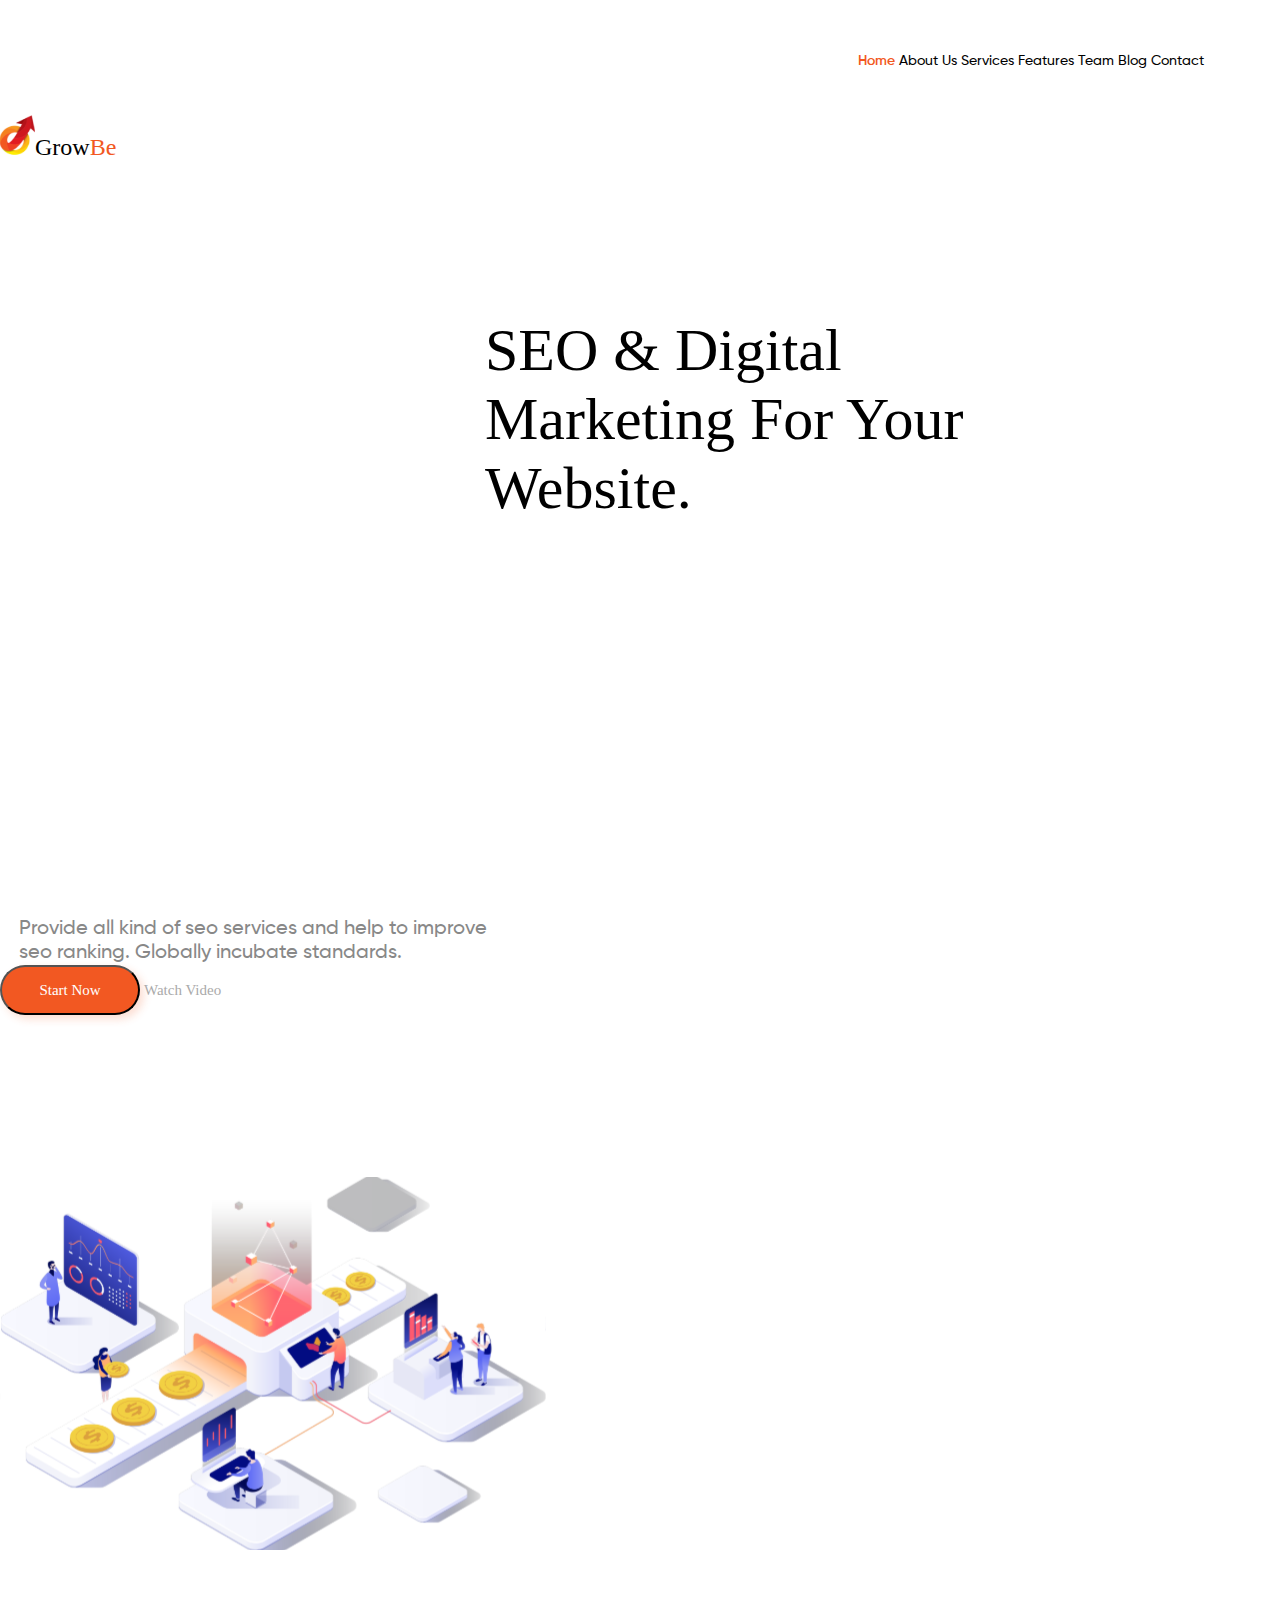
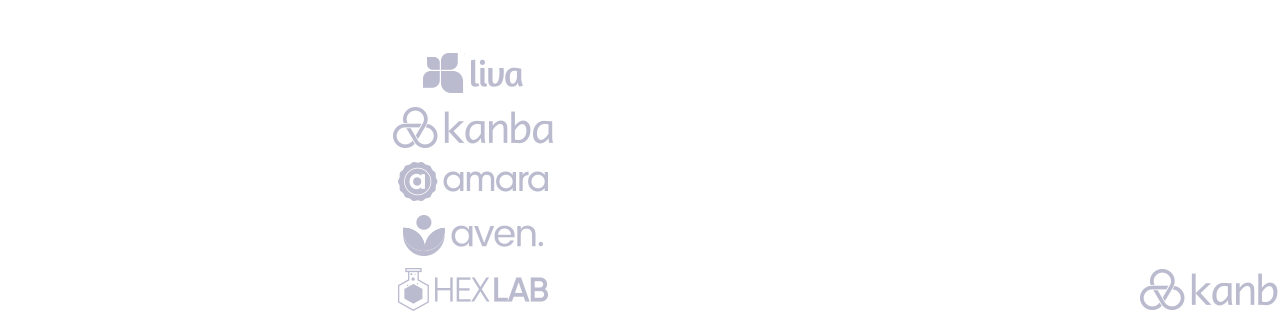
==== index.html @ d7fd8abe "Rename idex.html to index.html" ====
<!DOCTYPE html>
<html lang="en">
  <head>
    <meta charset="UTF-8" />
    <meta name="viewport" content="width=device-width, initial-scale=1.0" />
    <link rel="stylesheet" href="./style.css" />
    <link rel="stylesheet" href="./fonts/">
    <title>HW3</title>
  </head>
  <body>
    <div class="full_page">
        <header>
            <nav class="navigation"> 
                <a class="nav_link_1" href="#">Home</a>
                <a class="nav_link_2" href="#">About Us</a>
                <a class="nav_link_3" href="#">Services</a>
                <a class="nav_link_4" href="#">Features</a>
                <a class="nav_link_5" href="#">Team</a>
                <a class="nav_link_6" href="#">Blog</a>
                <a class="nav_link_7" href="#">Contact</a>
            </nav>
            <div class="header_logo">
                <a href="#"><img src="./img/logo_header.svg" alt=""></a><a class="nav_link_8" href="#">Grow</a><a class="nav_link_9" href="#">Be</a>
            </div>
        </header>
        <main>
            <div class="main_content">
                <div class="text_content">
                    <div class="title1">
                        <h1>SEO & Digital</h1>
                        <h1>Marketing For Your</h1>
                        <h1>Website.</h1>
                    </div>
                    <div class="title2">
                    <h2>Provide all kind of seo services and help to improve</h2>
                    <h2>seo ranking. Globally incubate standards.</h2>
                    </div>
                    <div>
                        <button class="button"><div class="text_button">Start Now</div></button>
                        <a class="main_link_video" href="#">Watch Video</a>
                    </div>
                </div>
                <div class="picture_content">
                    <img src="./img/main_content_picture.svg" alt="">
                </div>
            </div>

        </main>
        <footer class="footer_pannel">
            <a class="foot_link_1" href="#"><img src="./img/footer_logo_1.svg" alt=""></a>
            <a class="foot_link_2" href="#"><img src="./img/footer_logo_2.svg" alt=""></a>
            <a class="foot_link_3" href="#"><img src="./img/footer_logo_3.svg" alt=""></a>
            <a class="foot_link_4" href="#"><img src="./img/footer_logo_4.svg" alt=""></a>
            <a class="foot_link_5" href="#"><img src="./img/footer_logo_5.svg" alt=""></a>
            <a class="foot_link_6" href="#"><img src="./img/footer_logo_6.svg" alt=""></a>
        </footer>
    </div>
  </body>
</html>
---- style.css ----
@font-face {
    font-family: 'Gilroy-SemiBold';
    src: url(./fonts/Gilroy-SemiBold.ttf);
}

@font-face {
    font-family: 'Gilroy-Medium';
    src: url(./fonts/Gilroy-Medium.ttf);
}

* {
    margin: 0;
    padding: 0
}


.full_page {
    width: 1920px;
    height: 943px;
    flex-shrink: 0;
    background: #FFF;
}

nav{
    margin-top: 51px;
    margin-left: 858px;

}

.header_logo{
    margin-top: 45px;
    margin-right: 1408px;
}

.title1{
    margin-top: 155px;
    margin-left: 485px;
}

.title2{
    margin-top: 394px;
    margin-left: 19px;
}

.picture_content{
    width: 544.814px;
    height: 374.843px;
    flex-shrink: 0;
    margin-top: 162px;
    margin-right: 439px;
}

.footer_pannel{
    margin-top: 97px;
    margin-left: 345px;
    padding-left: 48px;
    padding-right: 48px;
}

.foot_link_1{
    margin-right: 1415px;
}

.foot_link_2{
    margin-right: 1207px;
}

.foot_link_3{
    margin-right: 999px;
}

.foot_link_4{
    margin-right: 791px;
}

.foot_link_5{
    margin-right: 583px;
}

.foot_link_6{
    margin-right: 375px;
}


.nav_link_1{
    color: #F25822;
    font-family: 'Gilroy-SemiBold';
    font-size: 14px;
    font-style: normal;
    font-weight: 400;
    line-height: normal;
    text-decoration: none;
}

.nav_link_2{
    color: #000;
    font-family: 'Gilroy-Medium';
    font-size: 14px;
    font-style: normal;
    font-weight: 400;
    line-height: normal;
    text-decoration: none;
}

.nav_link_3{
    color: #000;
    font-family: 'Gilroy-Medium';
    font-size: 14px;
    font-style: normal;
    font-weight: 400;
    line-height: normal;
    text-decoration: none;
}

.nav_link_4{
    color: #000;
    font-family: 'Gilroy-Medium';
    font-size: 14px;
    font-style: normal;
    font-weight: 400;
    line-height: normal;
    text-decoration: none;
}

.nav_link_5{
        color: #000;
    font-family: 'Gilroy-Medium';
    font-size: 14px;
    font-style: normal;
    font-weight: 400;
    line-height: normal;
    text-decoration: none;
}

.nav_link_6{
    color: #000;
    font-family: 'Gilroy-Medium';
    font-size: 14px;
    font-style: normal;
    font-weight: 400;
    line-height: normal;
    text-decoration: none;
}

.nav_link_7{
    color: #000;
    font-family: 'Gilroy-Medium';
    font-size: 14px;
    font-style: normal;
    font-weight: 400;
    line-height: normal;
    text-decoration: none;
}

.nav_link_8{
    color: #000;
    font-family: 'Gilroy-Bold';
    font-size: 24px;
    font-style: normal;
    font-weight: 400;
    line-height: normal;
    text-decoration: none;
}

.nav_link_9{
    color: #F25822;
    font-family: 'Gilroy-Bold';
    font-size: 24px;
    font-style: normal;
    font-weight: 400;
    line-height: normal;
    text-decoration: none;
}

h1{
    color: #000;
    font-family: 'Gilroy-Bold';
    font-size: 60px;
    font-style: normal;
    font-weight: 400;
    line-height: normal;
    

}

h2{
    color: #888;
    font-family: 'Gilroy-Medium';
    font-size: 20px;
    font-style: normal;
    font-weight: 400;
    line-height: normal;

}

.button{
    width: 140px;
    height: 50px;
    flex-shrink: 0;
    border-radius: 50px;
    background: #F25822;
    box-shadow: 4px 4px 8px 0px rgba(242, 88, 34, 0.20);
}

.text_button{
    color: #FFF;
    font-family: 'Gilroy-Bold';
    font-size: 15px;
    font-style: normal;
    font-weight: 400;
    line-height: normal;
}

.main_link_video{
    color: #AAA;
    font-family: 'Gilroy-Bold';
    font-size: 15px;
    font-style: normal;
    font-weight: 400;
    line-height: normal;
    text-decoration: none;

}
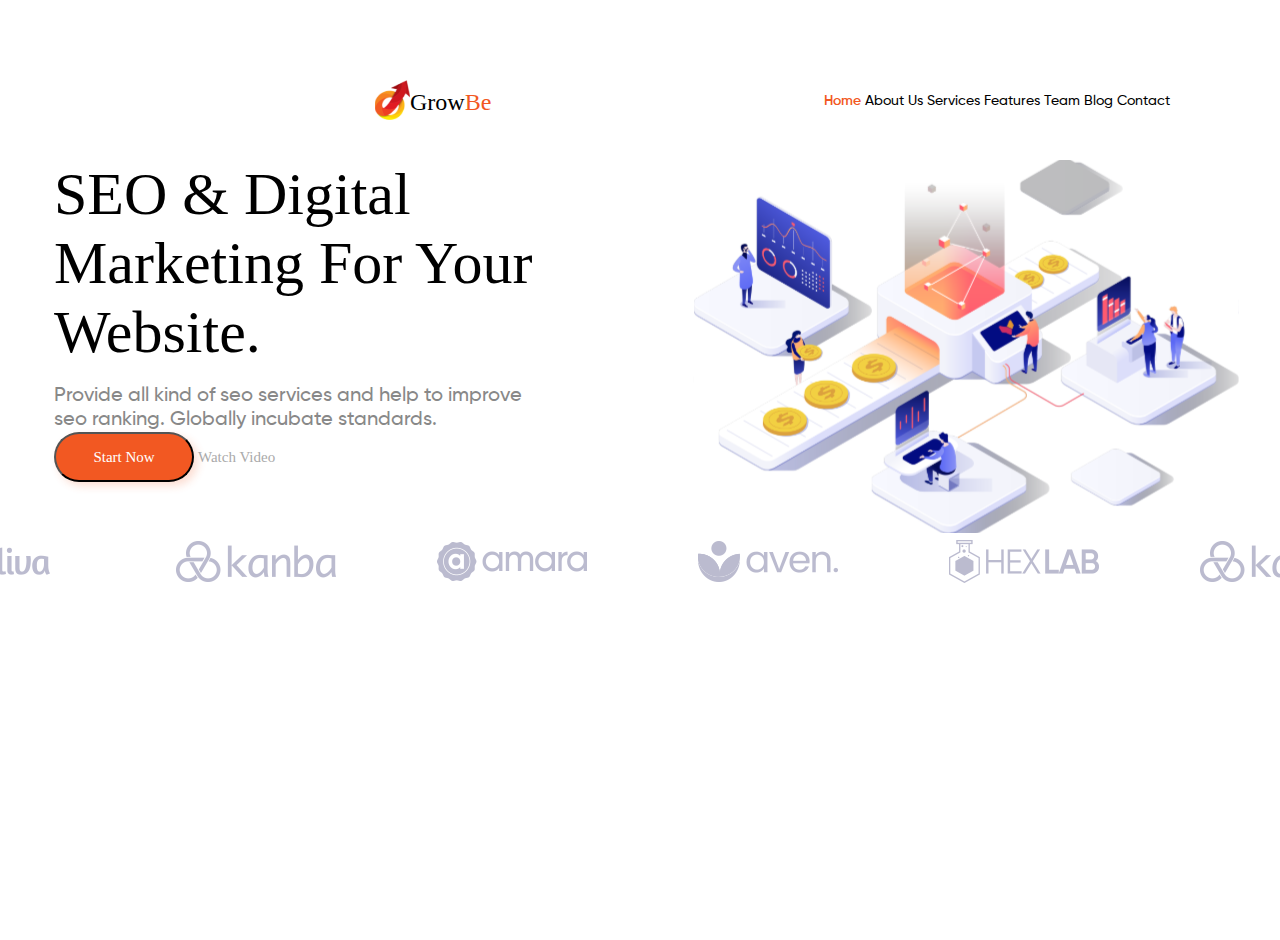
==== commit ca3dee08: "Normal_file" ====
--- a/index.html
+++ b/index.html
@@ -1,59 +1,59 @@
-<!DOCTYPE html>
-<html lang="en">
-  <head>
-    <meta charset="UTF-8" />
-    <meta name="viewport" content="width=device-width, initial-scale=1.0" />
-    <link rel="stylesheet" href="./style.css" />
-    <link rel="stylesheet" href="./fonts/">
-    <title>HW3</title>
-  </head>
-  <body>
-    <div class="full_page">
-        <header>
-            <nav class="navigation"> 
-                <a class="nav_link_1" href="#">Home</a>
-                <a class="nav_link_2" href="#">About Us</a>
-                <a class="nav_link_3" href="#">Services</a>
-                <a class="nav_link_4" href="#">Features</a>
-                <a class="nav_link_5" href="#">Team</a>
-                <a class="nav_link_6" href="#">Blog</a>
-                <a class="nav_link_7" href="#">Contact</a>
-            </nav>
-            <div class="header_logo">
-                <a href="#"><img src="./img/logo_header.svg" alt=""></a><a class="nav_link_8" href="#">Grow</a><a class="nav_link_9" href="#">Be</a>
-            </div>
-        </header>
-        <main>
-            <div class="main_content">
-                <div class="text_content">
-                    <div class="title1">
-                        <h1>SEO & Digital</h1>
-                        <h1>Marketing For Your</h1>
-                        <h1>Website.</h1>
-                    </div>
-                    <div class="title2">
-                    <h2>Provide all kind of seo services and help to improve</h2>
-                    <h2>seo ranking. Globally incubate standards.</h2>
-                    </div>
-                    <div>
-                        <button class="button"><div class="text_button">Start Now</div></button>
-                        <a class="main_link_video" href="#">Watch Video</a>
-                    </div>
-                </div>
-                <div class="picture_content">
-                    <img src="./img/main_content_picture.svg" alt="">
-                </div>
-            </div>
-
-        </main>
-        <footer class="footer_pannel">
-            <a class="foot_link_1" href="#"><img src="./img/footer_logo_1.svg" alt=""></a>
-            <a class="foot_link_2" href="#"><img src="./img/footer_logo_2.svg" alt=""></a>
-            <a class="foot_link_3" href="#"><img src="./img/footer_logo_3.svg" alt=""></a>
-            <a class="foot_link_4" href="#"><img src="./img/footer_logo_4.svg" alt=""></a>
-            <a class="foot_link_5" href="#"><img src="./img/footer_logo_5.svg" alt=""></a>
-            <a class="foot_link_6" href="#"><img src="./img/footer_logo_6.svg" alt=""></a>
-        </footer>
-    </div>
-  </body>
-</html>
+<!DOCTYPE html>
+<html lang="en">
+  <head>
+    <meta charset="UTF-8" />
+    <meta name="viewport" content="width=device-width, initial-scale=1.0" />
+    <link rel="stylesheet" href="./style.css" />
+    <link rel="stylesheet" href="./fonts/">
+    <title>HW3</title>
+  </head>
+  <body>
+    <div class="full_page">
+        <header>
+            <nav class="navigation"> 
+                <a class="nav_link_1" href="#">Home</a>
+                <a class="nav_link_2" href="#">About Us</a>
+                <a class="nav_link_3" href="#">Services</a>
+                <a class="nav_link_4" href="#">Features</a>
+                <a class="nav_link_5" href="#">Team</a>
+                <a class="nav_link_6" href="#">Blog</a>
+                <a class="nav_link_7" href="#">Contact</a>
+            </nav>
+            <div class="header_logo">
+                <a href="#"><img src="./img/logo_header.svg" alt=""></a><a class="nav_link_8" href="#">Grow</a><a class="nav_link_9" href="#">Be</a>
+            </div>
+        </header>
+        <main>
+            <div class="main_content">
+                <div class="text_content">
+                    <div class="title1">
+                        <h1>SEO & Digital</h1>
+                        <h1>Marketing For Your</h1>
+                        <h1>Website.</h1>
+                    </div>
+                    <div class="title2">
+                        <h2>Provide all kind of seo services and help to improve</h2>
+                        <h2>seo ranking. Globally incubate standards.</h2>
+                    </div>
+                    <div>
+                        <button class="button"><div class="text_button">Start Now</div></button>
+                        <a class="main_link_video" href="#">Watch Video</a>
+                    </div>
+                </div>
+                <div class="picture_content">
+                    <img src="./img/main_content_picture.svg" alt="">
+                </div>
+            </div>
+
+        </main>
+        <footer class="footer_pannel">
+            <a class="foot_link_1" href="#"><img src="./img/footer_logo_1.svg" alt=""></a>
+            <a class="foot_link_2" href="#"><img src="./img/footer_logo_2.svg" alt=""></a>
+            <a class="foot_link_3" href="#"><img src="./img/footer_logo_3.svg" alt=""></a>
+            <a class="foot_link_4" href="#"><img src="./img/footer_logo_4.svg" alt=""></a>
+            <a class="foot_link_5" href="#"><img src="./img/footer_logo_5.svg" alt=""></a>
+            <a class="foot_link_6" href="#"><img src="./img/footer_logo_6.svg" alt=""></a>
+        </footer>
+    </div>
+  </body>
+</html>
--- a/style.css
+++ b/style.css
@@ -1,223 +1,243 @@
-@font-face {
-    font-family: 'Gilroy-SemiBold';
-    src: url(./fonts/Gilroy-SemiBold.ttf);
-}
-
-@font-face {
-    font-family: 'Gilroy-Medium';
-    src: url(./fonts/Gilroy-Medium.ttf);
-}
-
-* {
-    margin: 0;
-    padding: 0
-}
-
-
-.full_page {
-    width: 1920px;
-    height: 943px;
-    flex-shrink: 0;
-    background: #FFF;
-}
-
-nav{
-    margin-top: 51px;
-    margin-left: 858px;
-
-}
-
-.header_logo{
-    margin-top: 45px;
-    margin-right: 1408px;
-}
-
-.title1{
-    margin-top: 155px;
-    margin-left: 485px;
-}
-
-.title2{
-    margin-top: 394px;
-    margin-left: 19px;
-}
-
-.picture_content{
-    width: 544.814px;
-    height: 374.843px;
-    flex-shrink: 0;
-    margin-top: 162px;
-    margin-right: 439px;
-}
-
-.footer_pannel{
-    margin-top: 97px;
-    margin-left: 345px;
-    padding-left: 48px;
-    padding-right: 48px;
-}
-
-.foot_link_1{
-    margin-right: 1415px;
-}
-
-.foot_link_2{
-    margin-right: 1207px;
-}
-
-.foot_link_3{
-    margin-right: 999px;
-}
-
-.foot_link_4{
-    margin-right: 791px;
-}
-
-.foot_link_5{
-    margin-right: 583px;
-}
-
-.foot_link_6{
-    margin-right: 375px;
-}
-
-
-.nav_link_1{
-    color: #F25822;
-    font-family: 'Gilroy-SemiBold';
-    font-size: 14px;
-    font-style: normal;
-    font-weight: 400;
-    line-height: normal;
-    text-decoration: none;
-}
-
-.nav_link_2{
-    color: #000;
-    font-family: 'Gilroy-Medium';
-    font-size: 14px;
-    font-style: normal;
-    font-weight: 400;
-    line-height: normal;
-    text-decoration: none;
-}
-
-.nav_link_3{
-    color: #000;
-    font-family: 'Gilroy-Medium';
-    font-size: 14px;
-    font-style: normal;
-    font-weight: 400;
-    line-height: normal;
-    text-decoration: none;
-}
-
-.nav_link_4{
-    color: #000;
-    font-family: 'Gilroy-Medium';
-    font-size: 14px;
-    font-style: normal;
-    font-weight: 400;
-    line-height: normal;
-    text-decoration: none;
-}
-
-.nav_link_5{
-        color: #000;
-    font-family: 'Gilroy-Medium';
-    font-size: 14px;
-    font-style: normal;
-    font-weight: 400;
-    line-height: normal;
-    text-decoration: none;
-}
-
-.nav_link_6{
-    color: #000;
-    font-family: 'Gilroy-Medium';
-    font-size: 14px;
-    font-style: normal;
-    font-weight: 400;
-    line-height: normal;
-    text-decoration: none;
-}
-
-.nav_link_7{
-    color: #000;
-    font-family: 'Gilroy-Medium';
-    font-size: 14px;
-    font-style: normal;
-    font-weight: 400;
-    line-height: normal;
-    text-decoration: none;
-}
-
-.nav_link_8{
-    color: #000;
-    font-family: 'Gilroy-Bold';
-    font-size: 24px;
-    font-style: normal;
-    font-weight: 400;
-    line-height: normal;
-    text-decoration: none;
-}
-
-.nav_link_9{
-    color: #F25822;
-    font-family: 'Gilroy-Bold';
-    font-size: 24px;
-    font-style: normal;
-    font-weight: 400;
-    line-height: normal;
-    text-decoration: none;
-}
-
-h1{
-    color: #000;
-    font-family: 'Gilroy-Bold';
-    font-size: 60px;
-    font-style: normal;
-    font-weight: 400;
-    line-height: normal;
-    
-
-}
-
-h2{
-    color: #888;
-    font-family: 'Gilroy-Medium';
-    font-size: 20px;
-    font-style: normal;
-    font-weight: 400;
-    line-height: normal;
-
-}
-
-.button{
-    width: 140px;
-    height: 50px;
-    flex-shrink: 0;
-    border-radius: 50px;
-    background: #F25822;
-    box-shadow: 4px 4px 8px 0px rgba(242, 88, 34, 0.20);
-}
-
-.text_button{
-    color: #FFF;
-    font-family: 'Gilroy-Bold';
-    font-size: 15px;
-    font-style: normal;
-    font-weight: 400;
-    line-height: normal;
-}
-
-.main_link_video{
-    color: #AAA;
-    font-family: 'Gilroy-Bold';
-    font-size: 15px;
-    font-style: normal;
-    font-weight: 400;
-    line-height: normal;
-    text-decoration: none;
-
+@font-face {
+    font-family: 'Gilroy-SemiBold';
+    src: url(./fonts/Gilroy-SemiBold.ttf);
+}
+
+@font-face {
+    font-family: 'Gilroy-Medium';
+    src: url(./fonts/Gilroy-Medium.ttf);
+}
+
+* {
+    margin: 0;
+    padding: 0
+}
+
+
+.full_page {
+    width: 1920px;
+    height: 943px;
+    flex-shrink: 0;
+    background: #FFF;
+    width: 100%;
+    max-width: 1920px;
+    height: 100vh; 
+}
+
+
+  header {
+    position: relative;
+    width: 100%;
+    max-width: 1170px;
+    height: 40px;
+    margin-top: 40px;
+    margin-right: 375px;
+  }
+  
+  .navigation {
+    position: absolute;
+    top: 51px;
+    right: 0;
+    margin: 0 auto;
+  }
+
+
+
+
+  .header_logo {
+    position: absolute;
+    top: 40px;
+    left: 375px;
+    display: flex;
+    align-items: center;
+  }
+
+
+  .title2 {
+    margin-top: 17px;
+  }
+
+
+
+.main_content {
+    display: grid;
+    grid-template-columns: 1fr 1fr;
+    gap: 20px;
+    margin-top: 80px;
+  }
+
+
+  .text_content {
+    width: 100%;
+    max-width: 522px;
+    margin: 0 auto;
+
+    margin-bottom: 37px;
+  }
+
+
+.picture_content{
+    flex-shrink: 0;
+    width: 100%;
+    max-width: 611px;
+    height: auto;
+    justify-self: center;
+    width: 100%;
+    max-width: 544.814px;
+    height: auto; 
+    margin: 0 auto;
+}
+
+    .footer_pannel{
+    display: flex;
+    justify-content: center;
+    align-items: center;
+    margin: 0 10px;
+}
+
+.footer_pannel a {
+    margin: 0 48px;
+  }
+
+
+
+
+.nav_link_1{
+    color: #F25822;
+    font-family: 'Gilroy-SemiBold';
+    font-size: 14px;
+    font-style: normal;
+    font-weight: 400;
+    line-height: normal;
+    text-decoration: none;
+}
+
+.nav_link_2{
+    color: #000;
+    font-family: 'Gilroy-Medium';
+    font-size: 14px;
+    font-style: normal;
+    font-weight: 400;
+    line-height: normal;
+    text-decoration: none;
+}
+
+.nav_link_3{
+    color: #000;
+    font-family: 'Gilroy-Medium';
+    font-size: 14px;
+    font-style: normal;
+    font-weight: 400;
+    line-height: normal;
+    text-decoration: none;
+}
+
+.nav_link_4{
+    color: #000;
+    font-family: 'Gilroy-Medium';
+    font-size: 14px;
+    font-style: normal;
+    font-weight: 400;
+    line-height: normal;
+    text-decoration: none;
+}
+
+.nav_link_5{
+    color: #000;
+    font-family: 'Gilroy-Medium';
+    font-size: 14px;
+    font-style: normal;
+    font-weight: 400;
+    line-height: normal;
+    text-decoration: none;
+}
+
+.nav_link_6{
+    color: #000;
+    font-family: 'Gilroy-Medium';
+    font-size: 14px;
+    font-style: normal;
+    font-weight: 400;
+    line-height: normal;
+    text-decoration: none;
+}
+
+.nav_link_7{
+    color: #000;
+    font-family: 'Gilroy-Medium';
+    font-size: 14px;
+    font-style: normal;
+    font-weight: 400;
+    line-height: normal;
+    text-decoration: none;
+}
+
+.nav_link_8{
+    color: #000;
+    font-family: 'Gilroy-Bold';
+    font-size: 24px;
+    font-style: normal;
+    font-weight: 400;
+    line-height: normal;
+    text-decoration: none;
+}
+
+.nav_link_9{
+    color: #F25822;
+    font-family: 'Gilroy-Bold';
+    font-size: 24px;
+    font-style: normal;
+    font-weight: 400;
+    line-height: normal;
+    text-decoration: none;
+}
+
+h1{
+    color: #000;
+    font-family: 'Gilroy-Bold';
+    font-size: 60px;
+    font-style: normal;
+    font-weight: 400;
+    line-height: normal;
+    
+
+}
+
+h2{
+    color: #888;
+    font-family: 'Gilroy-Medium';
+    font-size: 20px;
+    font-style: normal;
+    font-weight: 400;
+    line-height: normal;
+
+}
+
+.button{
+    width: 140px;
+    height: 50px;
+    flex-shrink: 0;
+    border-radius: 50px;
+    background: #F25822;
+    box-shadow: 4px 4px 8px 0px rgba(242, 88, 34, 0.20);
+}
+
+.text_button{
+    color: #FFF;
+    font-family: 'Gilroy-Bold';
+    font-size: 15px;
+    font-style: normal;
+    font-weight: 400;
+    line-height: normal;
+}
+
+.main_link_video{
+    color: #AAA;
+    font-family: 'Gilroy-Bold';
+    font-size: 15px;
+    font-style: normal;
+    font-weight: 400;
+    line-height: normal;
+    text-decoration: none;
+
 }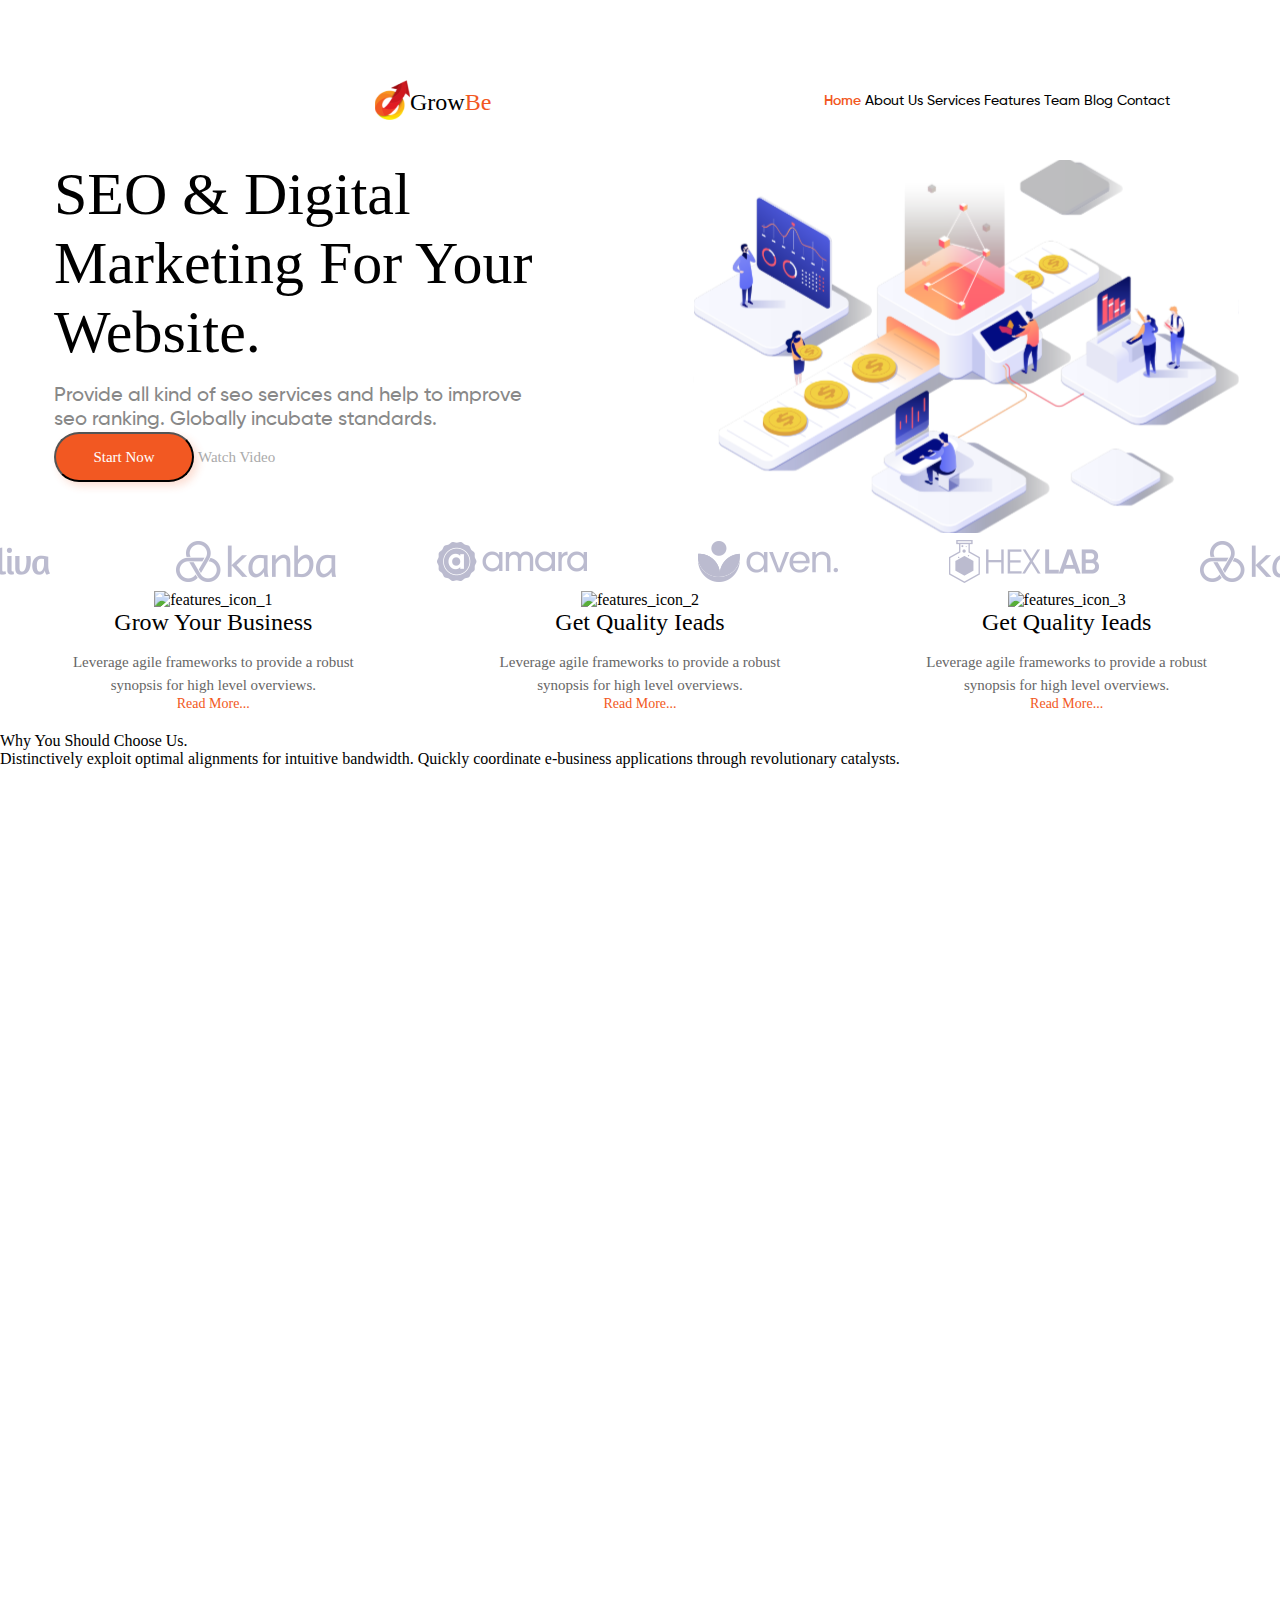
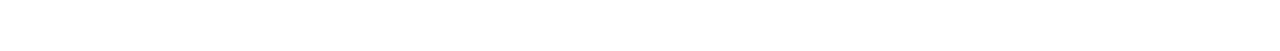
==== commit e236d12a: "Change commited" ====
--- a/index.html
+++ b/index.html
@@ -54,6 +54,63 @@
             <a class="foot_link_5" href="#"><img src="./img/footer_logo_5.svg" alt=""></a>
             <a class="foot_link_6" href="#"><img src="./img/footer_logo_6.svg" alt=""></a>
         </footer>
+
+        <div class="features">
+            <div class="features_01">
+                <div class="title_01">
+                    <img src="./img/features_icon_1.svg" alt="features_icon_1">
+                    <div class="title_text_01">Grow Your Business</div>
+                    <div class="title_text_0101">Leverage agile frameworks to provide a robust synopsis for high level overviews.</div>
+                    <div>
+                        <a class="features_link_1" href="#">Read More...</a>
+                    </div>
+                </div>
+            </div>
+            <div class="features_02">
+                <div class="title_02">
+                    <img src="./img/features_icon_2.svg" alt="features_icon_2">
+                    <div class="title_text_02">Get Quality Ieads</div>
+                    <div class="title_text_0202">Leverage agile frameworks to provide a robust synopsis for high level overviews.</div>
+                    <div>
+                        <a class="features_link_2" href="#">Read More...</a>
+                    </div>
+                </div>
+            </div>
+            <div class="features_03">
+                <div class="title_03">
+                    <img src="./img/features_icon_3.svg" alt="features_icon_3">
+                    <div class="title_text_03">Get Quality Ieads</div>
+                    <div class="title_text_0303">Leverage agile frameworks to provide a robust synopsis for high level overviews.</div>
+                    <div>
+                        <a class="features_link_2" href="#">Read More...</a>
+                    </div>
+                </div>
+            </div>
+        </div>
+
+        <div class="services">
+            <div class="title_services_01">Why You Should Choose Us.</div>
+            <div class="title_services_02">Distinctively exploit optimal alignments for intuitive bandwidth. Quickly coordinate e-business applications through revolutionary catalysts.</div>
+
+            <div class="services_01">
+
+            </div>
+            <div class="services_02">
+
+            </div>
+            <div class="services_03">
+
+            </div>
+        </div>
+
+       
+
+
     </div>
+
+
+
+
+    
   </body>
 </html>
--- a/style.css
+++ b/style.css
@@ -240,4 +240,66 @@
     line-height: normal;
     text-decoration: none;
 
-}+}
+
+
+.features {
+    display: flex;
+    justify-content: space-around;
+    align-items: center; 
+    margin: 0 auto;
+}
+
+
+
+.services {
+    width: 1920px;
+    height: 919px;
+    margin: 20px auto; 
+    justify-content: space-around; 
+    align-items: center;
+}
+
+
+
+
+
+.features_01, .features_02, .features_03 {
+    text-align: center; 
+    max-width: 300px; 
+}
+
+.title_text_01, .title_text_02, .title_text_03 {
+    margin-bottom: 15px;
+    font-family: var(--font-family);
+    font-weight: 400;
+    font-size: 24px;
+    color: #000;
+}
+
+.title_text_0101, .title_text_0202, .title_text_0303 {
+
+    
+    font-weight: 400;
+    font-size: 15px;
+    line-height: 150%;
+    color: #666;
+}
+
+
+
+
+
+
+.features_link_1, .features_link_2 {
+    color: #F25822;
+    text-decoration: none;
+    font-family: 'Gilroy-Bold';
+    font-size: 14px;
+    font-style: normal;
+    font-weight: 400;
+    line-height: normal;
+    display: block;
+    width: 100px;
+    margin: 0 auto; 
+}
